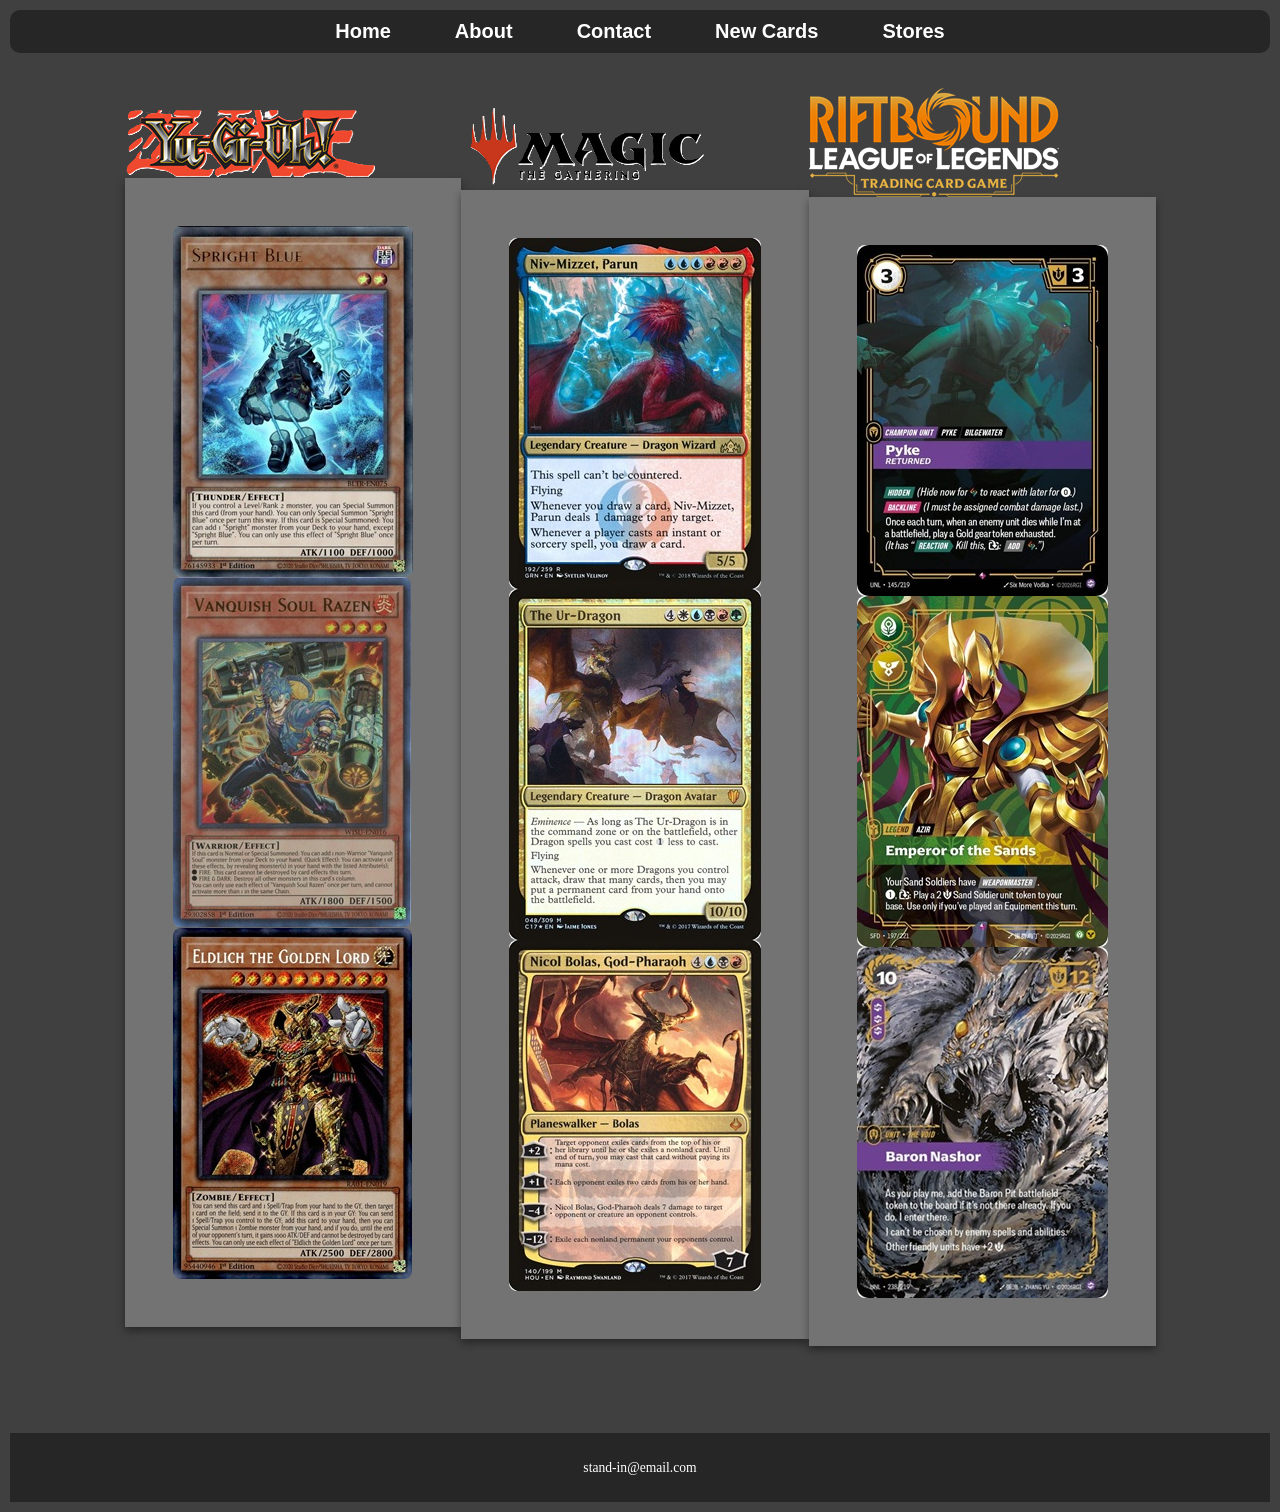
==== index.html @ bb37aa06 "implement hamburger menu" ====
<!DOCTYPE html>
<html lang="en">

<head>
    <title>Card Showcase: Home</title>
    <meta charset="utf-8">
    <link rel="stylesheet" href="css/styles.css">
</head>

<body>
<div id="wrapper">

    <!-- Mobile hamburger menu -->
    <nav class="mobile-nav">
        <div id="nav-links">
            <a href="index.html">Home</a>
            <a href="about.html">About</a>
            <a href="contact.html">Contact</a>
            <a href="newCards.html">New Cards</a>
            <a href="cardShops.html">Stores</a>
        </div>
        <a class="nav-icon" onclick="menu()">
            <div id="icon">&#9776;</div>
        </a>
    </nav>

    <nav class="stick tab-desk">
        <ul>
            <li><a href="index.html">Home</a></li>
            <li><a href="about.html">About</a></li>
            <li><a href="contact.html">Contact</a></li>
            <li><a href="newCards.html">New Cards</a></li>
            <li><a href="cardShops.html">Stores</a></li>
        </ul>
    </nav>

    <main>

        <div class="center">
            <section>
                <img class="center" src="images/ygoLogo.png" alt="yugioh logo">
                <div class="box">
                    <img class="card" src="images/sprightBlue.jpg" alt="spright blue">
                    <img class="card" src="images/VSrazen.jpg" alt="Vanquish soul razen">
                    <img class="card" src="images/eldlitch.jpg" alt="Eldlitch the golden lord">
                </div>
            </section>

            <section>
                <img class="center" src="images/mtgLogo.png" alt="mtg logo">
                <div class="box">
                    <img class="card" src="images/niv-mizzet.jpg" alt="niv mizzet">
                    <img class="card" src="images/urDragon.jpg" alt="The Ur Dragon">
                    <img class="card" src="images/bolas.jpg" alt="YNicol Bolas">
                </div>
            </section>

            <section>
                <img class="center" src="images/riftboundLogo.png" alt="riftbound logo">
                <div class="box">
                    <img class="card" src="images/pyke.jpg" alt="Pyke">
                    <img class="card" src="images/azir.jpg" alt="Azir">
                    <img class="card" src="images/nashor.jpg" alt="Baron Nashor">
                </div>
            </section>

        </div>

    </main>

    <footer>
        <p><a href="mailto:stand-in@email.com">stand-in@email.com</a></p>
    </footer>
</div>

<script src="scripts/scripts.js"></script>
</body>

</html>
---- css/styles.css ----
/*CSS Reset*/
body, header, nav, main, footer, img, h1, ul, section {
    margin: 0;
    padding: 0;
    border: 0;
}

/* style rules for div */
div {
    padding: 10px;
}

/* style rules for section */
section {
    display: inline-block;
}

/* Style rules for about content */
#mtg,
#yugioh,
#riftbound {
    margin: 0 2%;
}

#info {
    clear: left;
    background-color: #737373;
    text-align: center;
    font-size: 1.5em;
    box-shadow: 0 8px 16px rgba(0, 0, 0, 0.4);
    padding: 10px;
    border-radius: 8px;
}

.round {
    border-radius: 8px;
}

/* Style rules for header */
header {
    text-align: center;
    color: #ffffff;
    background-color: #404040;
    border-radius: 8px;
}

#nav-links {
    display: none;
}

/* Body and images */
body {
    background-color: #404040;
}

img {
    max-width: 100%;
    display: block;
}

/* Style rules for nav */
nav {
    background-color: #262626;
    border-radius: 10px;
    !important;
}

.mobile-nav a {
    color: #4d4d4d;
    text-align: center;
    font-size: 2em;
    text-decoration: none;
    padding: 3%;
    display: block;
}

.mobile-nav a.nav-icon {
    display: block;
    position: absolute;
    left: 0;
    top: 0;
    color: #4d4d4d;
    padding: 2%;
}

.nav-icon div {
    height: 40px;
    width: 40px;
    color: #262626;
}

nav ul {
    list-style-type: none;
    text-align: center;
    !important;
}

nav li {
    display: inline-block;
    font-size: 1.5em;
    font-family: Geneva, Arial, sans-serif;
    font-weight: bold;
    border-bottom: 0.5em white;
    border-radius: 8px;
    !important;
}

nav li a {
    display: block;
    color: #ffffff;
    padding: 0.5em 1.5em;
    text-decoration: none;
    !important;
}

nav li:hover {
    border-bottom: burlywood;
    !important;
}

nav li a:hover {
    background-image: linear-gradient(#404040, #4d4d4d);
    text-shadow: 2px 2px #000000;
    transform: scale(110%);
    !important;
}

nav.stick {
    position: sticky;
    top: 0;
    !important;
}

/* Links */
a {
    text-decoration: none;
    color: #ffffff;
    !important;
}

/* Main content */
main {
    padding: 2%;
    font-family: Verdana, Arial, sans-serif, Lora;
    color: #ffffff;
    overflow: auto;
   /* background-image: linear-gradient(#404040, #4d4d4d);*/
}

main p {
    font-size: 1.25em;
}

main ul {
    list-style-type: square;
}

h1 {
    text-align: center;
}

/* Style rules for cards */
.card {
    background-color: #ffffff;
    border-radius: 8px;
    overflow: hidden;
    cursor: pointer;
    transition: all 0.3s ease;
}

.card:hover {
    transform: scale(110%);
    box-shadow: 0 8px 16px rgba(0, 0, 0, 0.4);
}

/* style rules for box */
.box {
    display: inline-block;
    margin-bottom: 0.5in;
    padding: 0.5in;
    background-color: #737373;
    box-shadow: 0 4px 8px rgba(0, 0, 0, 0.4);
}

/* style rules for contact */
#contact {
    text-align: center;
}

.tel-link {
    padding: 2%;
    width: 80%;
    margin: 0 auto;
}

.tel-link a {
    font-weight: bold;
}

/* Footer */
footer {
    text-align: center;
    font-size: 0.85em;
    background-color: #262626;
    color: #ffffff;
    padding: 1% 0%;
}

footer a {
    color: #ffffff;
}

.tab-desk  {
    display: none;
}

/* Style rules for Tablet Viewport */
@media screen and (min-width: 620px) {
    header img {
        display: block;
    }

    nav li {
        font-size: 1.25em;

    }

    .mobile-nav  {
        display: none;
    }

    .tab-desk  {
        display: block;
    }

    table {
        border: 1px solid #0d0d0d;
        border-collapse: collapse;
        margin: 0 auto;
        width: 100%;
        table-layout: fixed;
    }

    caption {
        font-size: 2em;
        font-weight: bold;
        padding: 1%;
        color: black;
    }

    th, td {
        border: 1px solid #000000;
        padding: 1%;
        word-wrap: break-word;
    }

    th {
        background-color: #bfbfbf;
        color: black;
        font-size: 2em;
    }

    td {
        background-color: #bfbfbf;
        color: black;
        font-size: 1.15em;
    }

    th:nth-child(odd) {
        background-color: #cccccc;
    }
}

/* Style rules for Desktop Viewport */
@media screen and (min-width: 1000px) {
    header {
        padding: 2%;
    }

    #mtg,
    #riftbound,
    #yugioh {
        width: 29%;
        float: left;
        margin: 0 2%;
    }


    table {
        border: 1px solid #0d0d0d;
        border-collapse: collapse;
        margin: 0 auto;
        width: 100%;
        table-layout: fixed;
    }

    caption {
        font-size: 2em;
        font-weight: bold;
        padding: 1%;
    }

    th, td {
        border: 1px solid #000000;
        padding: 1%;
        word-wrap: break-word;
    }

    th {
        background-color: #999999;
        color: black;
        font-size: 1.15em;
    }

    th:nth-child(odd) {
        background-color: #cccccc;
    }
}

/* Style rules for Large Desktop Viewport */
@media screen and (min-width: 1921px) {
    #wrapper {
        width: 1920px;
        margin: 0 auto;
    }
}

/* center style rules */
.center {
    display: flex;
    justify-content: center;
    align-items: center;
}

/* style rules for fade */
.fade:hover {
    opacity: 10%;
}
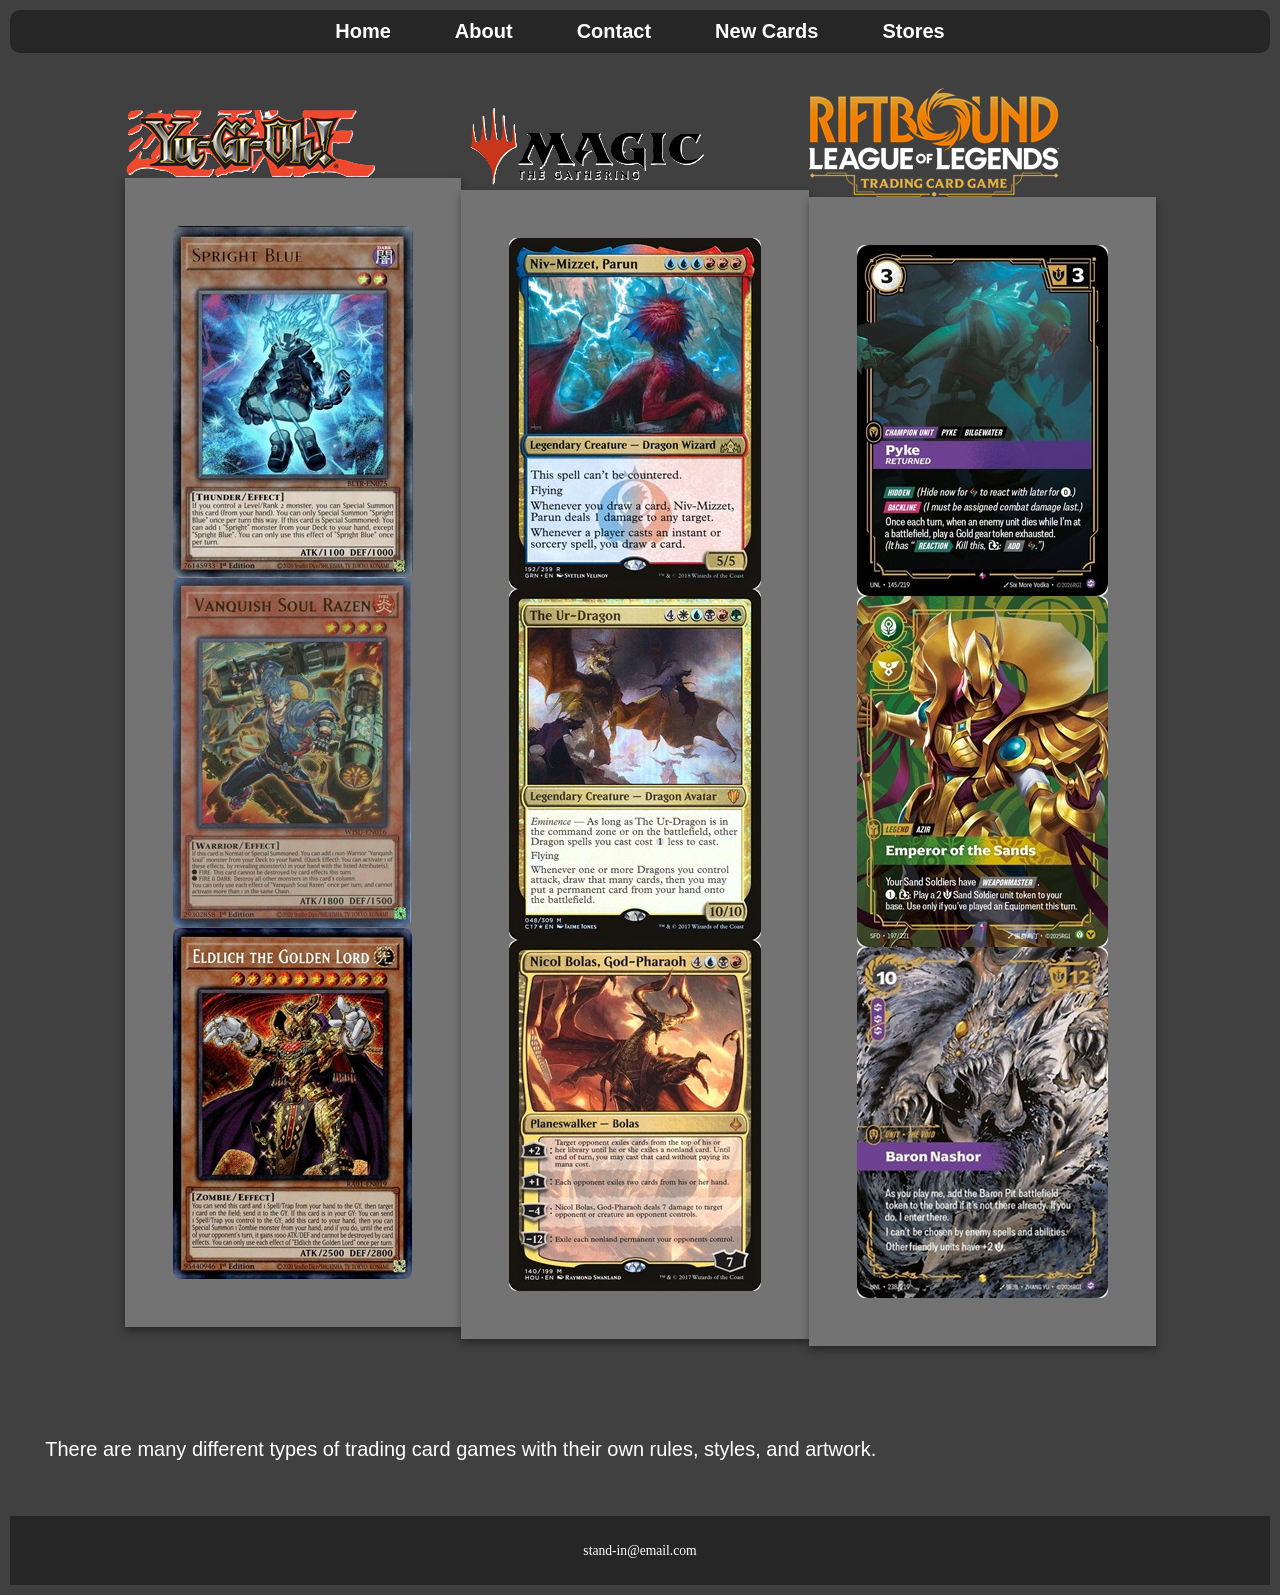
==== commit ce0b7ef9: "implement hamburger menu" ====
--- a/index.html
+++ b/index.html
@@ -66,6 +66,12 @@
 
         </div>
 
+        <div>
+            <p>
+                There are many different types of trading card games with their own rules, styles, and artwork.
+            </p>
+        </div>
+
     </main>
 
     <footer>
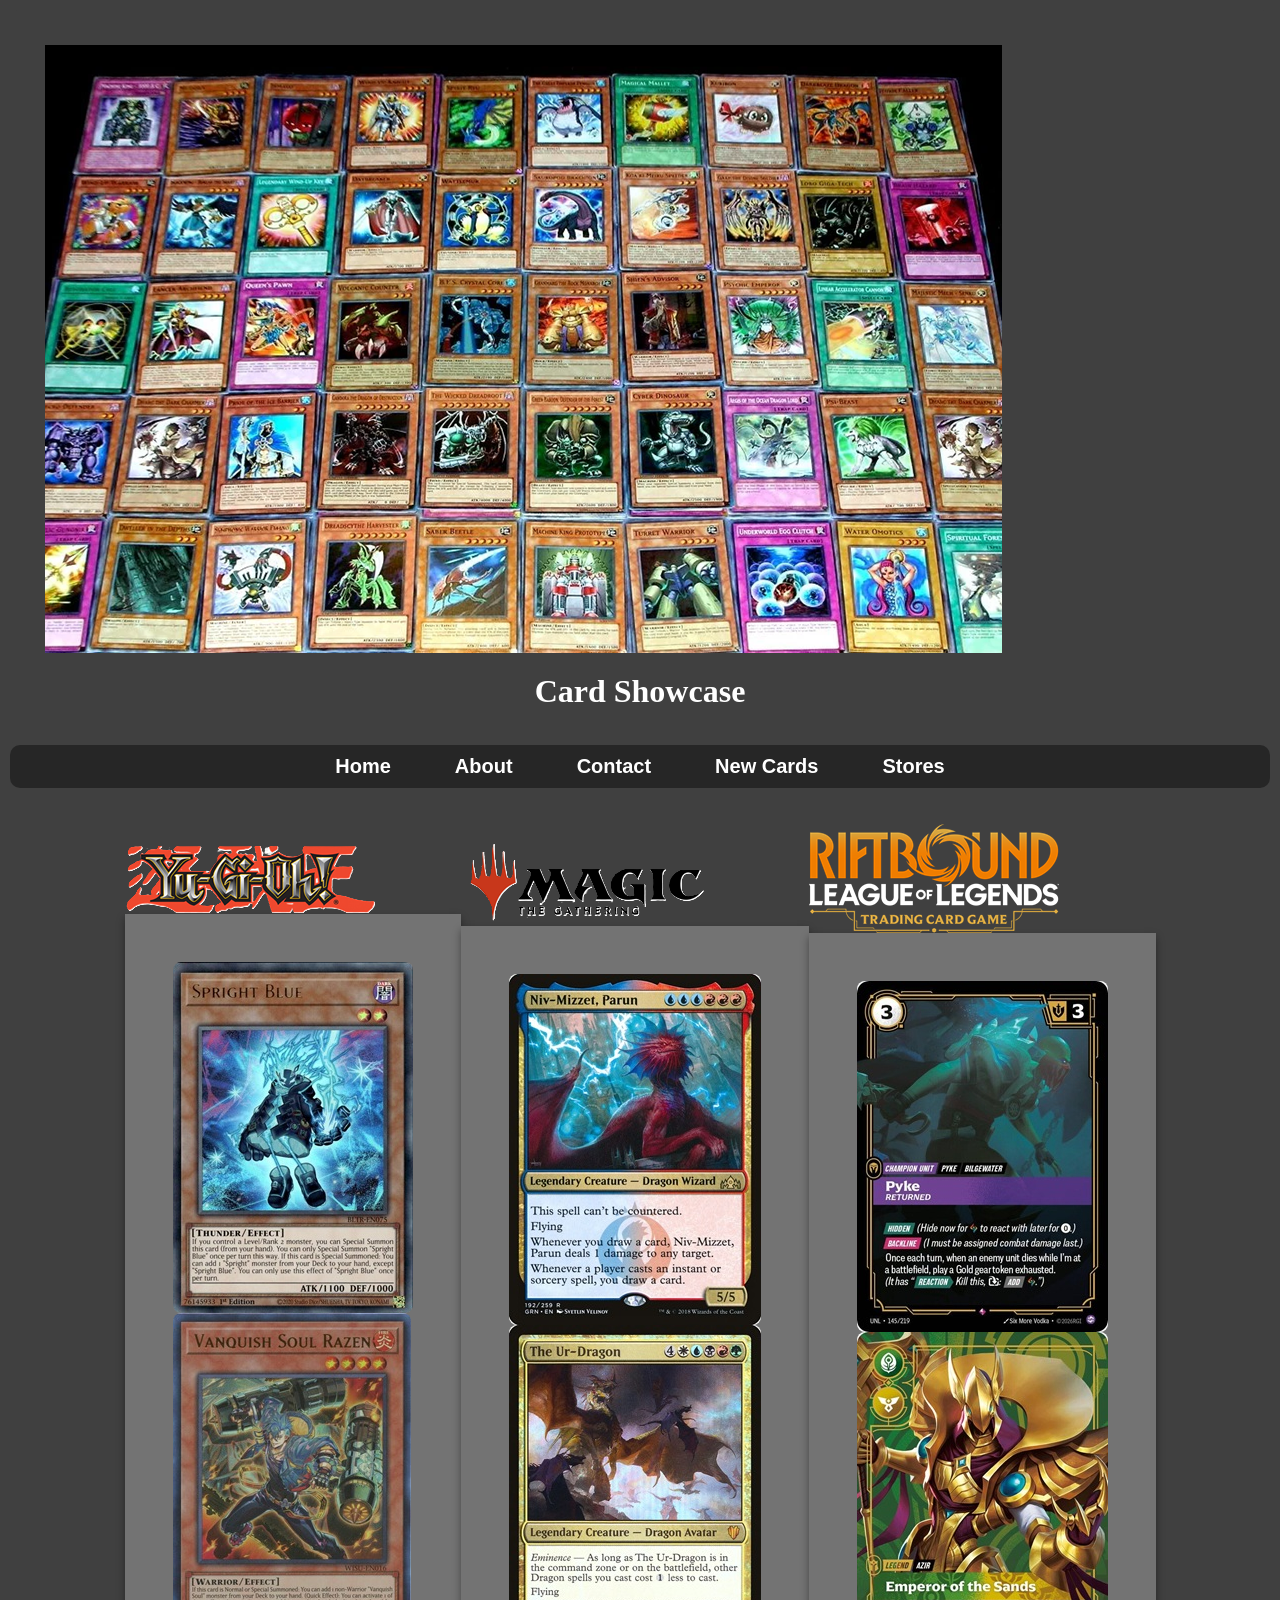
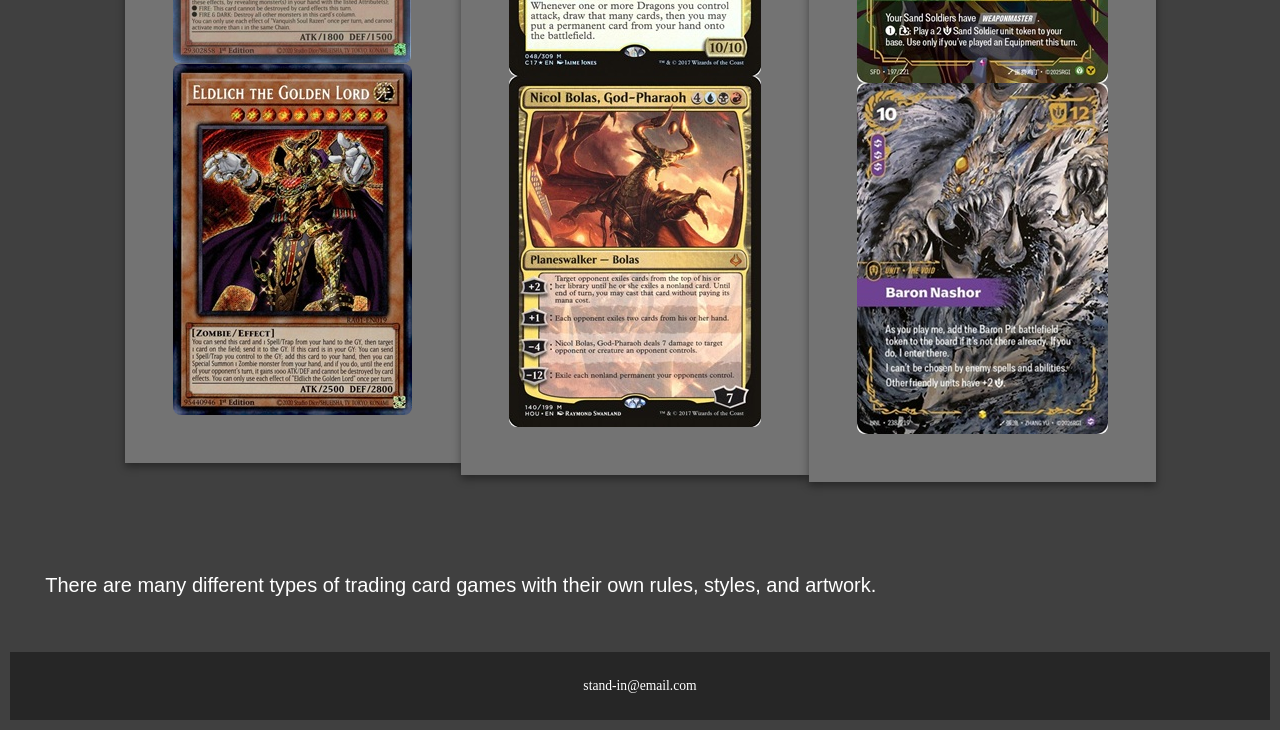
==== commit 6095878b: "test favicon and hedaer" ====
--- a/index.html
+++ b/index.html
@@ -5,10 +5,21 @@
     <title>Card Showcase: Home</title>
     <meta charset="utf-8">
     <link rel="stylesheet" href="css/styles.css">
+    <link rel="icon" type="image/x-icon" href="images/packIcon.png">
 </head>
 
 <body>
 <div id="wrapper">
+
+    <header>
+        <div class="tab-desk">
+            <a href="index.html"><img src="images/ygoCardCollection.png" alt="card collection"/></a>
+        </div>
+
+        <div class="mobile">
+            <h1> Card Showcase</h1>
+        </div>
+    </header>
 
     <!-- Mobile hamburger menu -->
     <nav class="mobile-nav">
@@ -20,7 +31,7 @@
             <a href="cardShops.html">Stores</a>
         </div>
         <a class="nav-icon" onclick="menu()">
-            <div id="icon">&#9776;</div>
+            <div id="icon"><img src="images/packIcon.png" alt="cardPack"></div>
         </a>
     </nav>
 
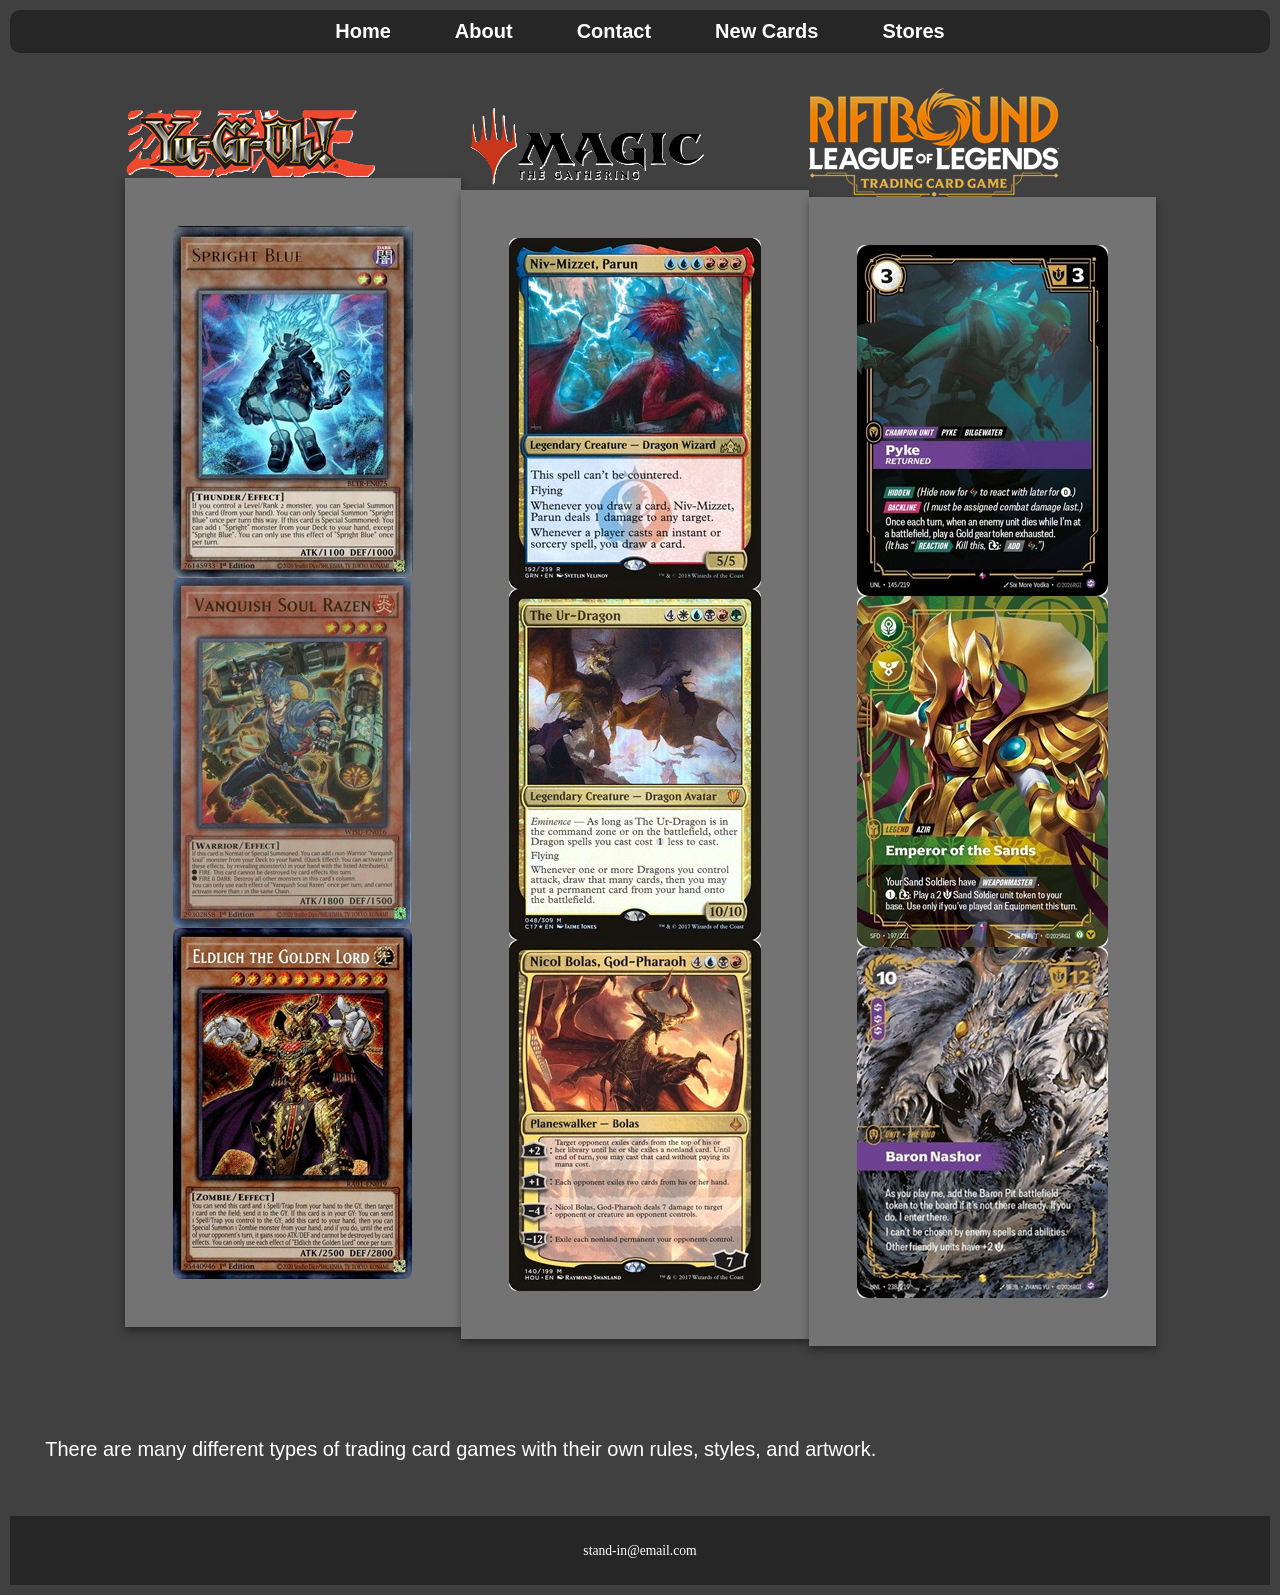
==== commit 7bfff47d: "remove header" ====
--- a/index.html
+++ b/index.html
@@ -10,16 +10,6 @@
 
 <body>
 <div id="wrapper">
-
-    <header>
-        <div class="tab-desk">
-            <a href="index.html"><img src="images/ygoCardCollection.png" alt="card collection"/></a>
-        </div>
-
-        <div class="mobile">
-            <h1> Card Showcase</h1>
-        </div>
-    </header>
 
     <!-- Mobile hamburger menu -->
     <nav class="mobile-nav">
--- a/css/styles.css
+++ b/css/styles.css
@@ -5,6 +5,7 @@
     border: 0;
 }
 
+
 /* style rules for div */
 div {
     padding: 10px;
@@ -38,11 +39,13 @@
 
 /* Style rules for header */
 header {
-    text-align: center;
-    color: #ffffff;
+    width: 100%;
+    height: auto;
+    box-sizing: border-box;
+    padding: 20px;
     background-color: #404040;
-    border-radius: 8px;
-}
+}
+
 
 #nav-links {
     display: none;
@@ -203,15 +206,36 @@
     font-size: 0.85em;
     background-color: #262626;
     color: #ffffff;
-    padding: 1% 0%;
+    padding: 1% 0;
+    width: 100%;
 }
 
 footer a {
     color: #ffffff;
+}
+
+/* Style rules to show mobile class and hide tab-desk class */
+.mobile {
+    display: block;
+}
+
+/* Style rules for header area */
+.mobile h1{
+    padding: 1.5%;
+    text-align: center;
+}
+
+.mobile h3{
+    padding: 1.5%;
+    text-align: center;
 }
 
 .tab-desk  {
     display: none;
+}
+
+header {
+    width: 100%;
 }
 
 /* Style rules for Tablet Viewport */
@@ -225,7 +249,7 @@
 
     }
 
-    .mobile-nav  {
+    .mobile-nav, .mobile  {
         display: none;
     }
 
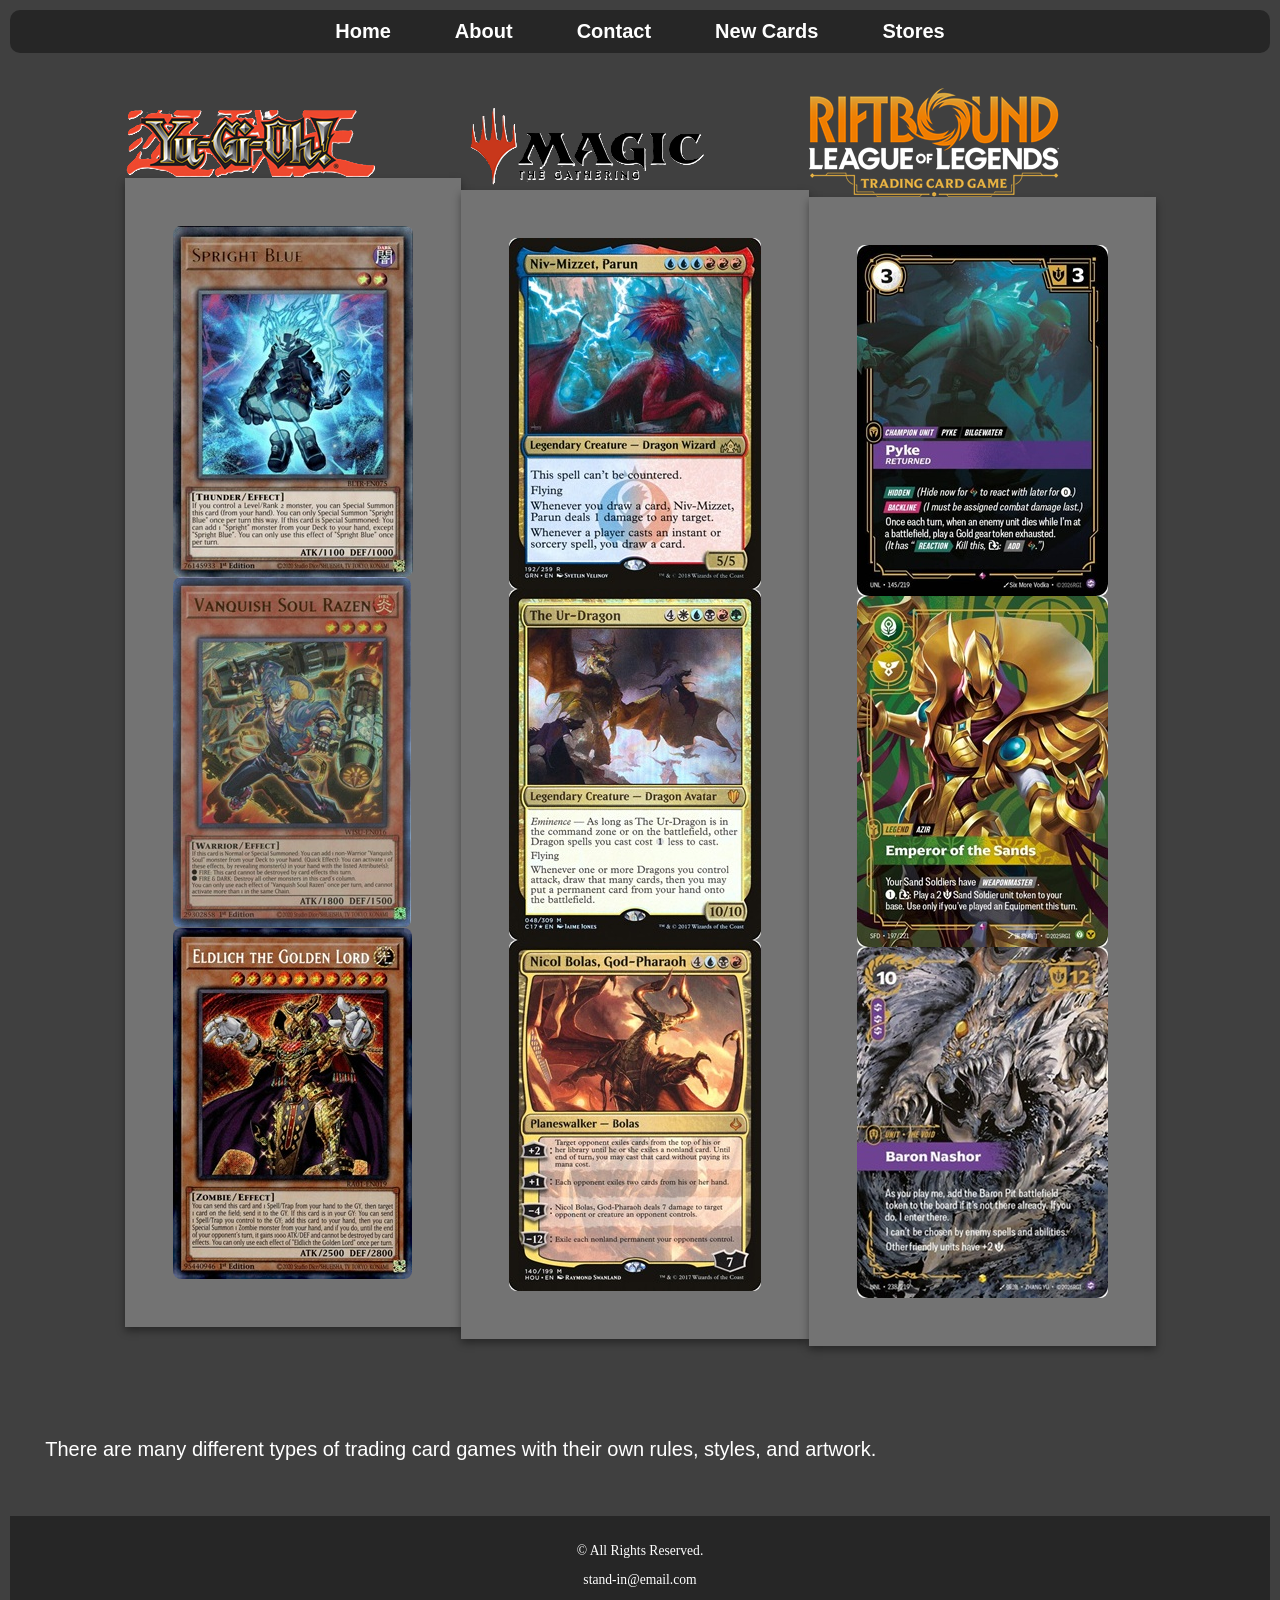
==== commit 44e8175d: "add copyright" ====
--- a/index.html
+++ b/index.html
@@ -76,6 +76,7 @@
     </main>
 
     <footer>
+        <p>&copy; All Rights Reserved.</p>
         <p><a href="mailto:stand-in@email.com">stand-in@email.com</a></p>
     </footer>
 </div>
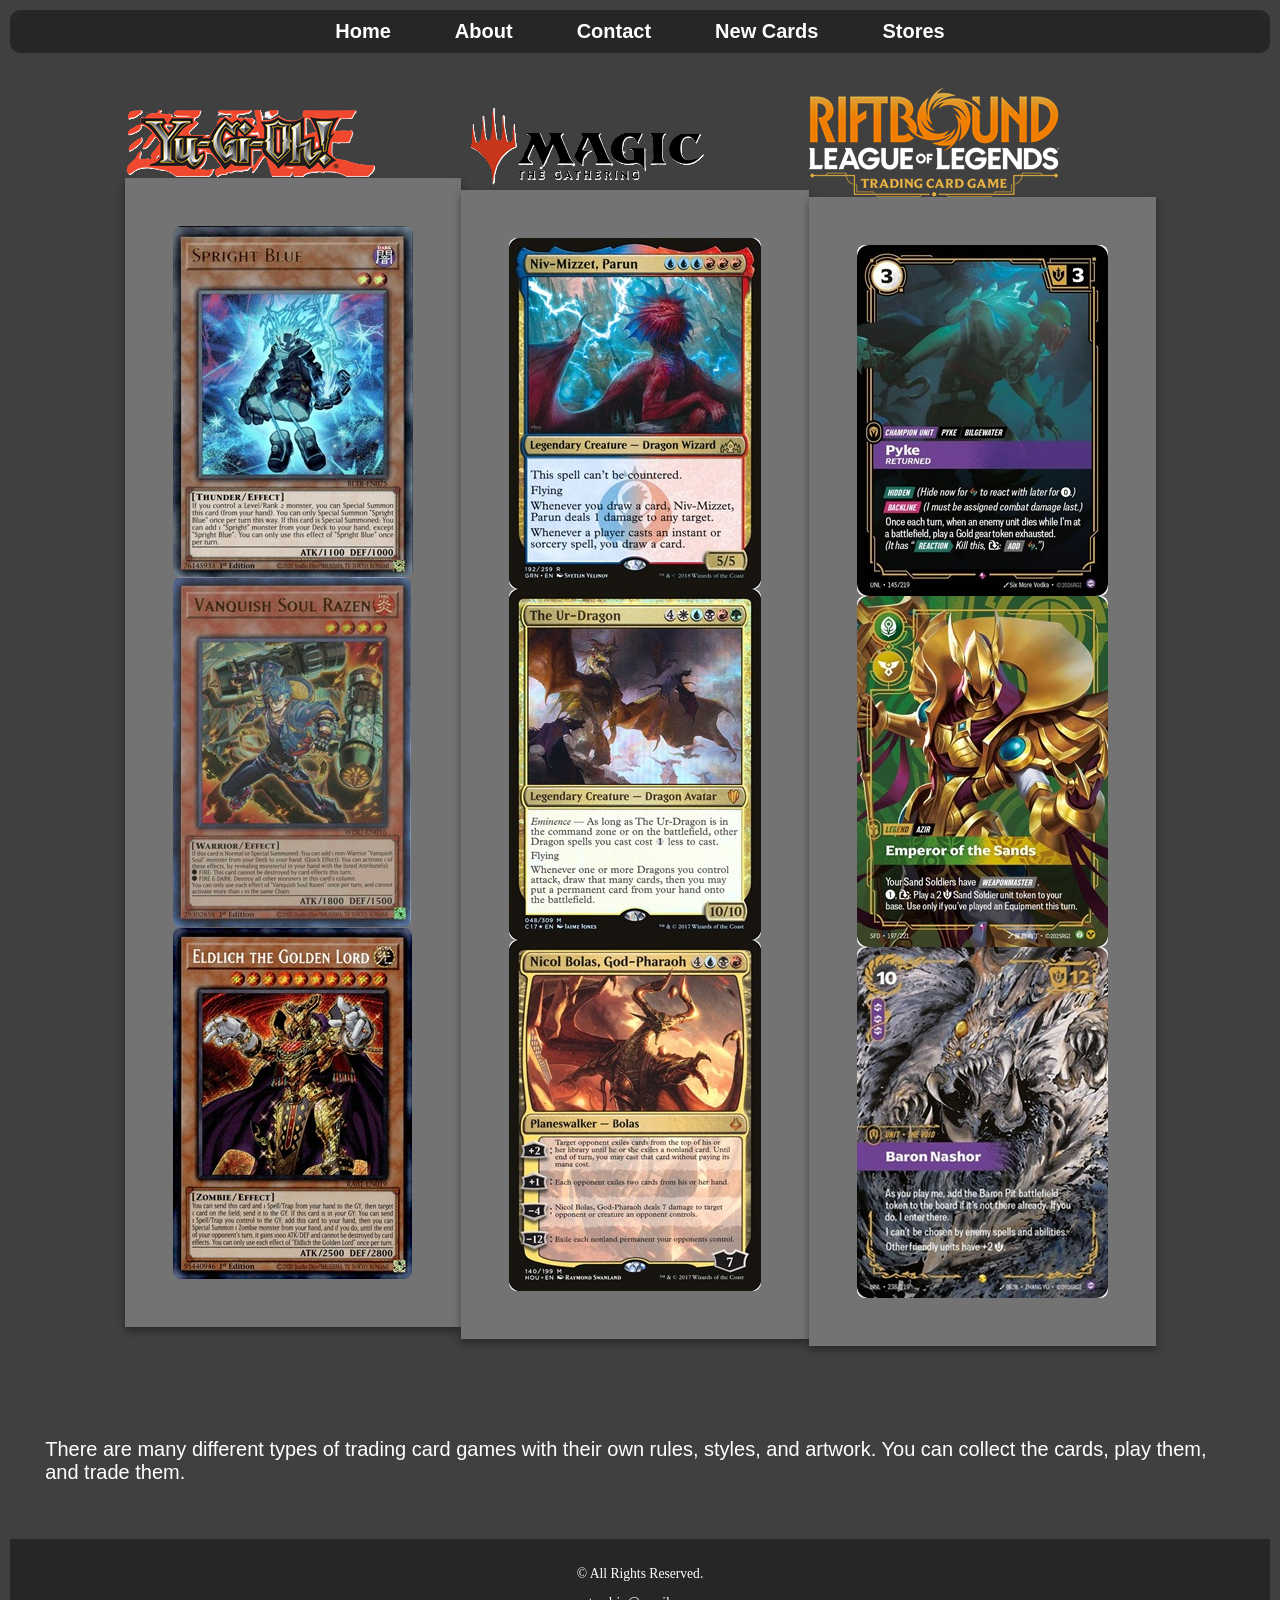
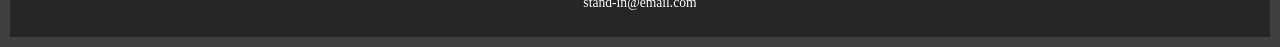
==== commit 5481c562: "add more text" ====
--- a/index.html
+++ b/index.html
@@ -69,7 +69,8 @@
 
         <div>
             <p>
-                There are many different types of trading card games with their own rules, styles, and artwork.
+                There are many different types of trading card games with their own rules, styles, and artwork. You can
+                collect the cards, play them, and trade them.
             </p>
         </div>
 
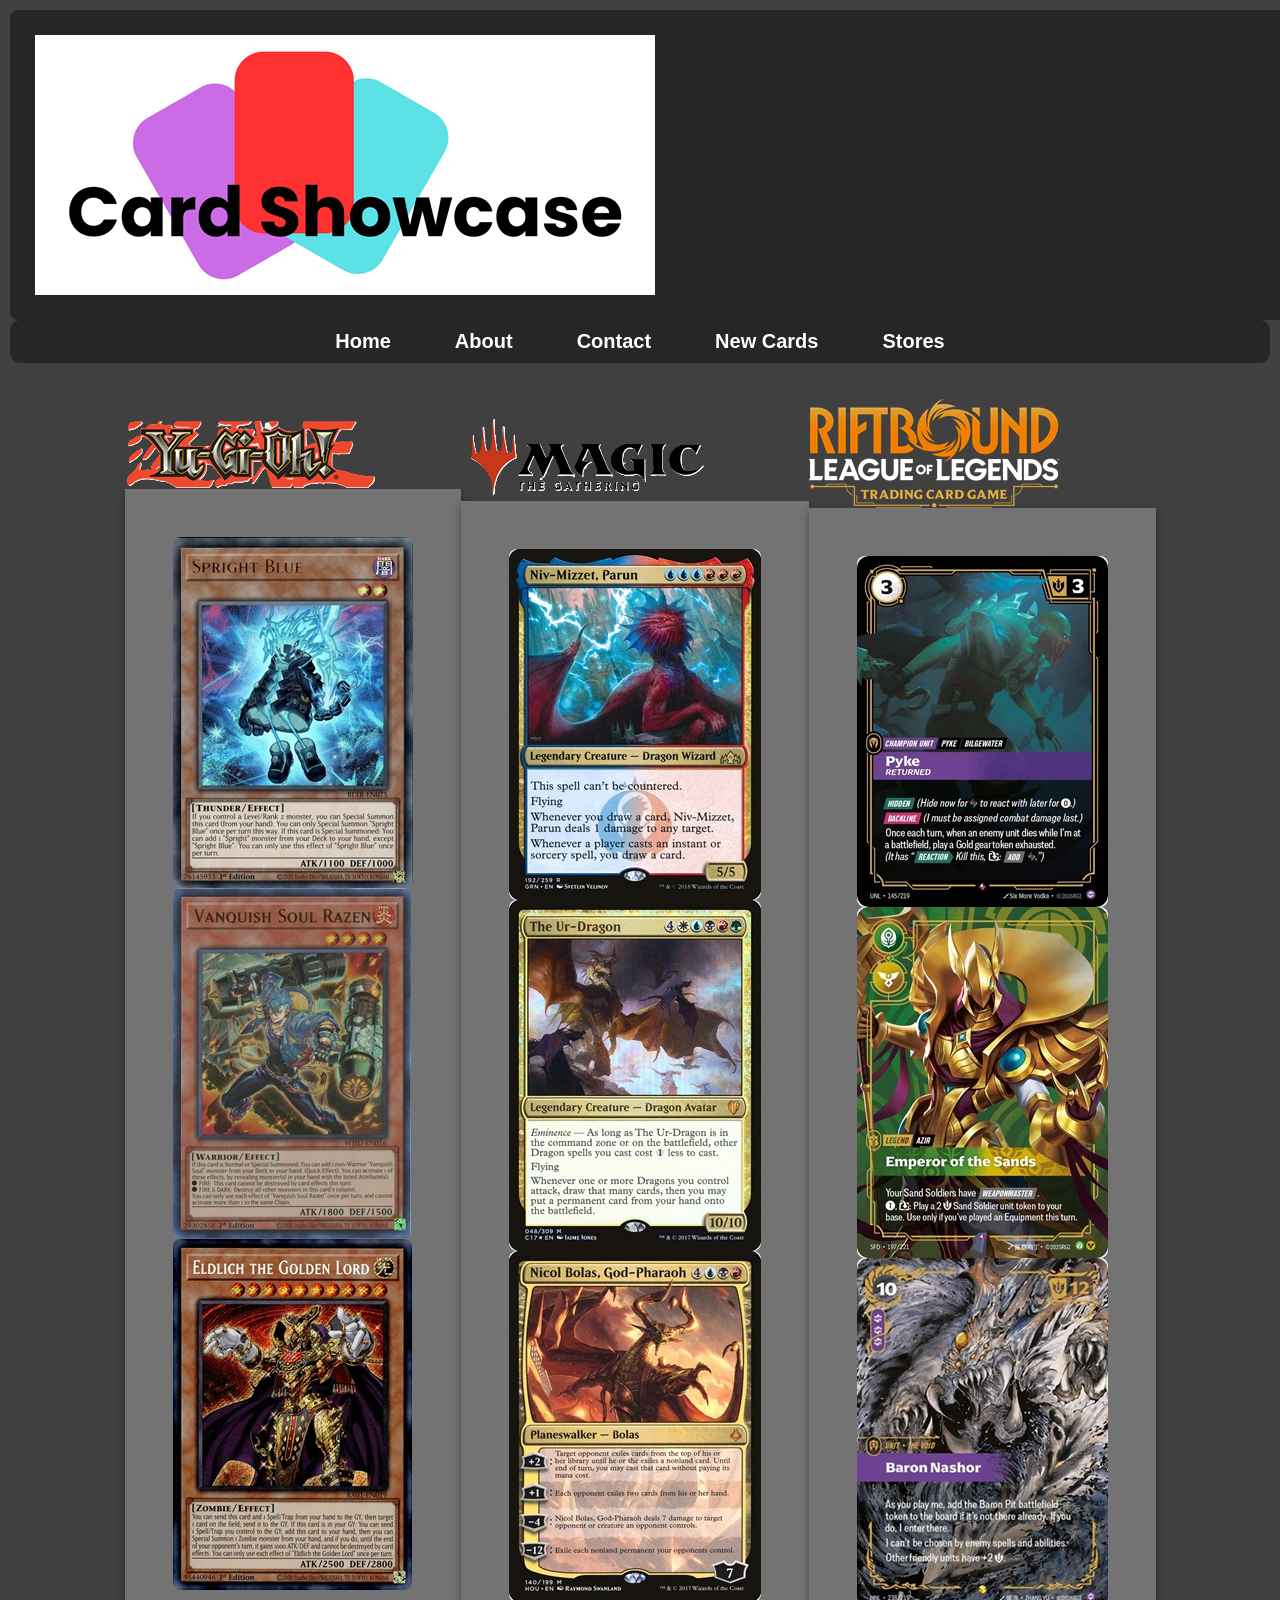
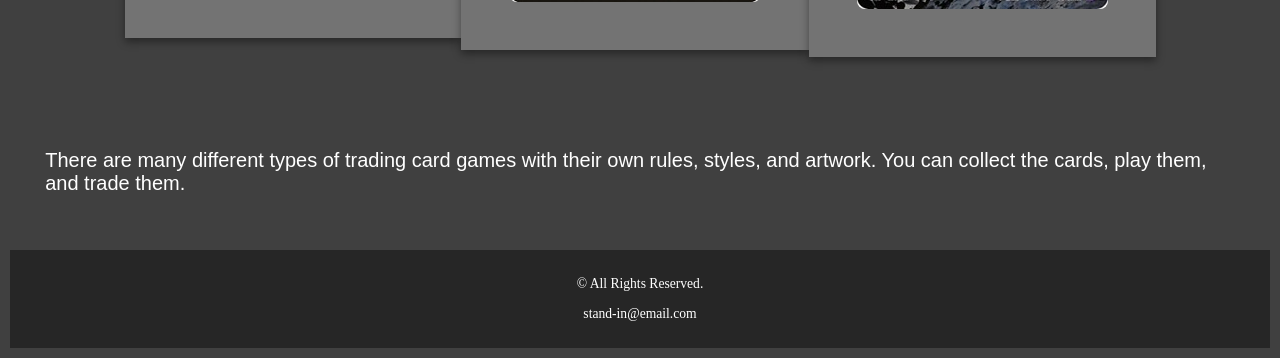
==== commit f95bb3cf: "test new header" ====
--- a/index.html
+++ b/index.html
@@ -10,6 +10,10 @@
 
 <body>
 <div id="wrapper">
+
+    <header class="tab-desk">
+        <a href="index.html"><img src="images/Card%20Showcase.png" alt="logo"></a>
+    </header>
 
     <!-- Mobile hamburger menu -->
     <nav class="mobile-nav">
--- a/css/styles.css
+++ b/css/styles.css
@@ -39,11 +39,10 @@
 
 /* Style rules for header */
 header {
-    width: 100%;
-    height: auto;
-    box-sizing: border-box;
     padding: 20px;
-    background-color: #404040;
+    background-color: #262626;
+    color: white;
+    border-radius: 8px;
 }
 
 
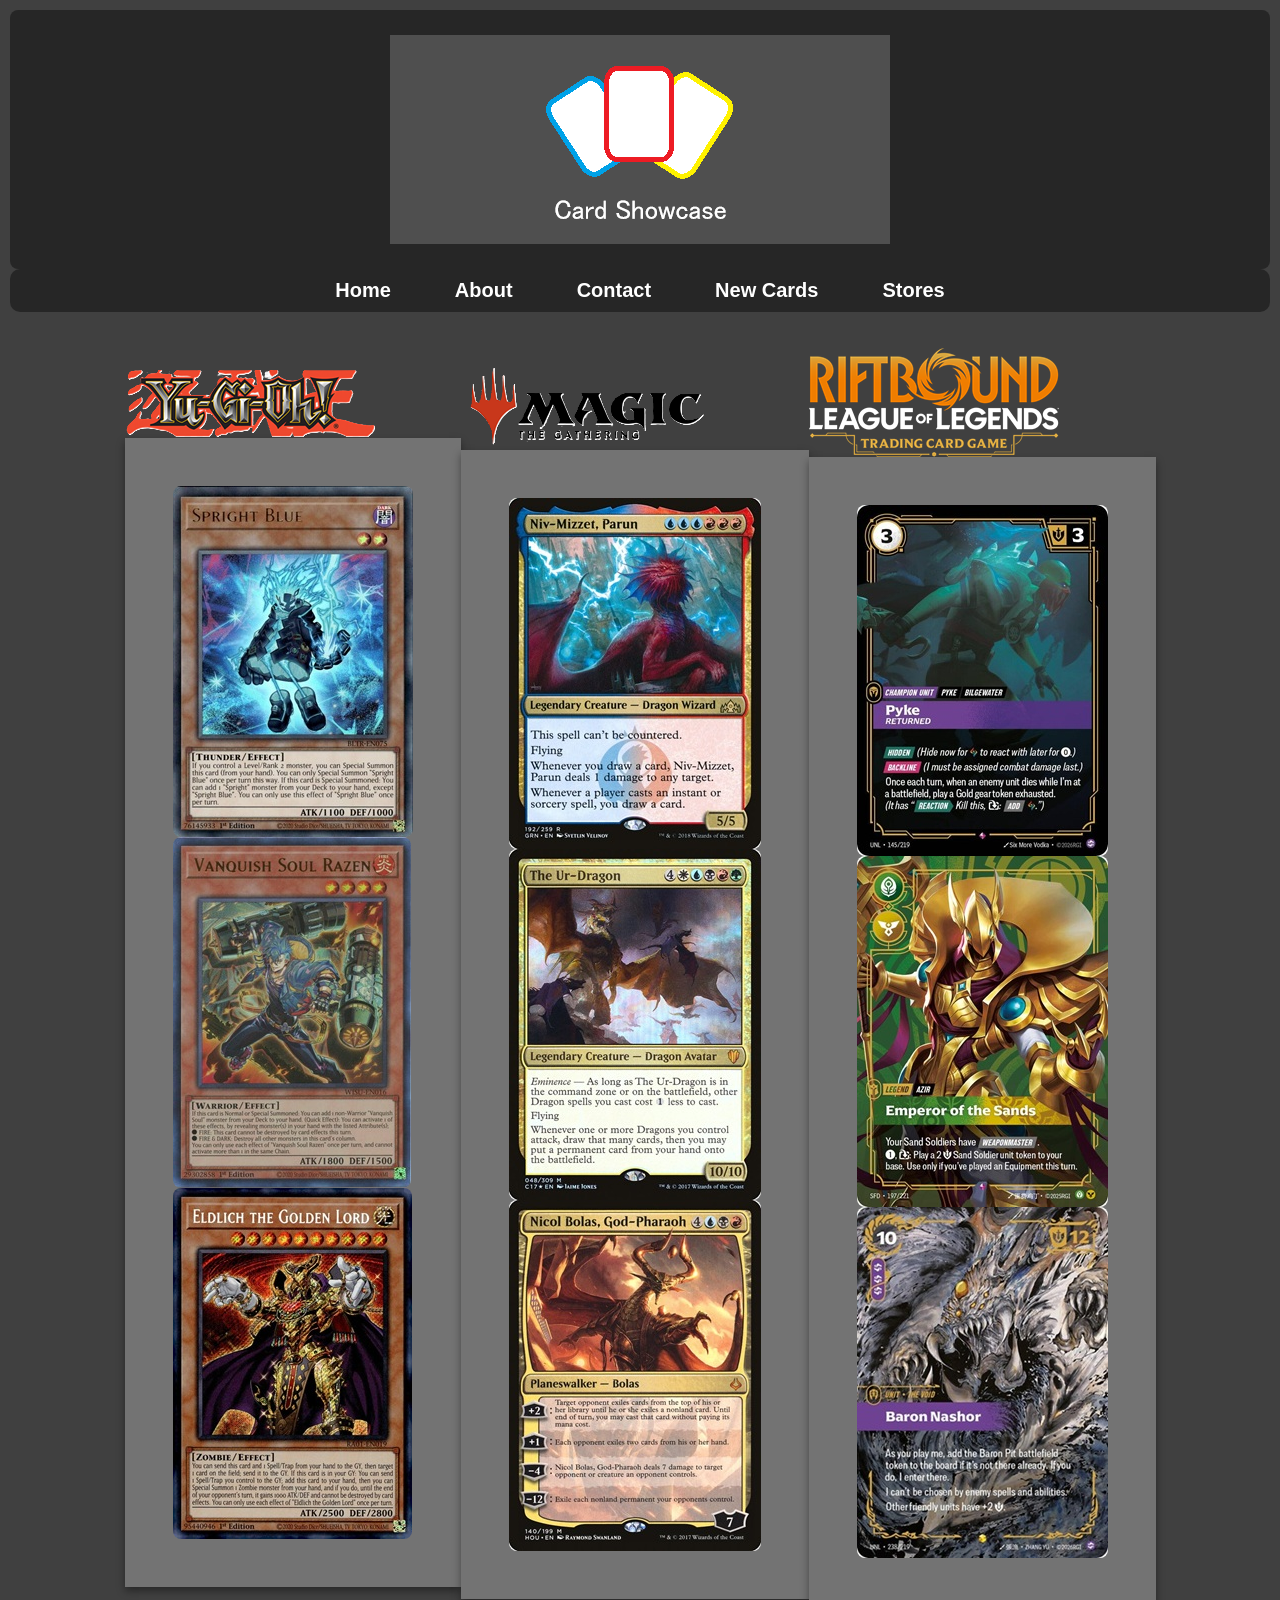
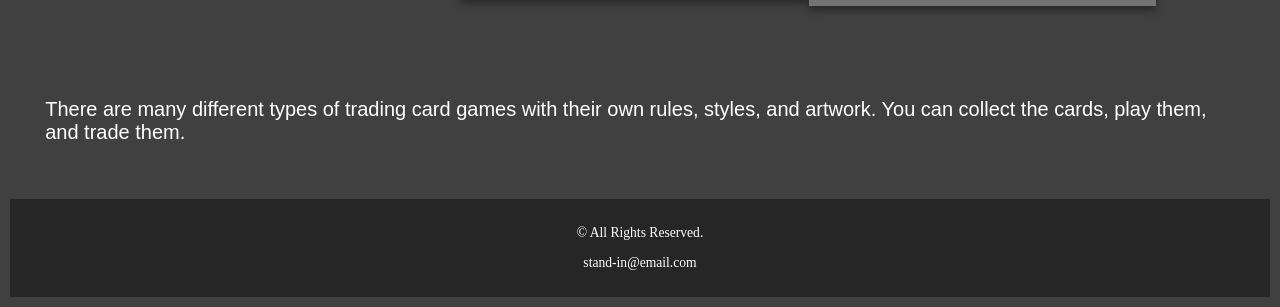
==== commit 752f687d: "center header" ====
--- a/index.html
+++ b/index.html
@@ -11,7 +11,7 @@
 <body>
 <div id="wrapper">
 
-    <header class="tab-desk">
+    <header class="tab-desk center">
         <a href="index.html"><img src="images/Card%20Showcase.png" alt="logo"></a>
     </header>
 
--- a/css/styles.css
+++ b/css/styles.css
@@ -39,7 +39,7 @@
 
 /* Style rules for header */
 header {
-    padding: 20px;
+    padding: 10px;
     background-color: #262626;
     color: white;
     border-radius: 8px;
@@ -233,10 +233,6 @@
     display: none;
 }
 
-header {
-    width: 100%;
-}
-
 /* Style rules for Tablet Viewport */
 @media screen and (min-width: 620px) {
     header img {
